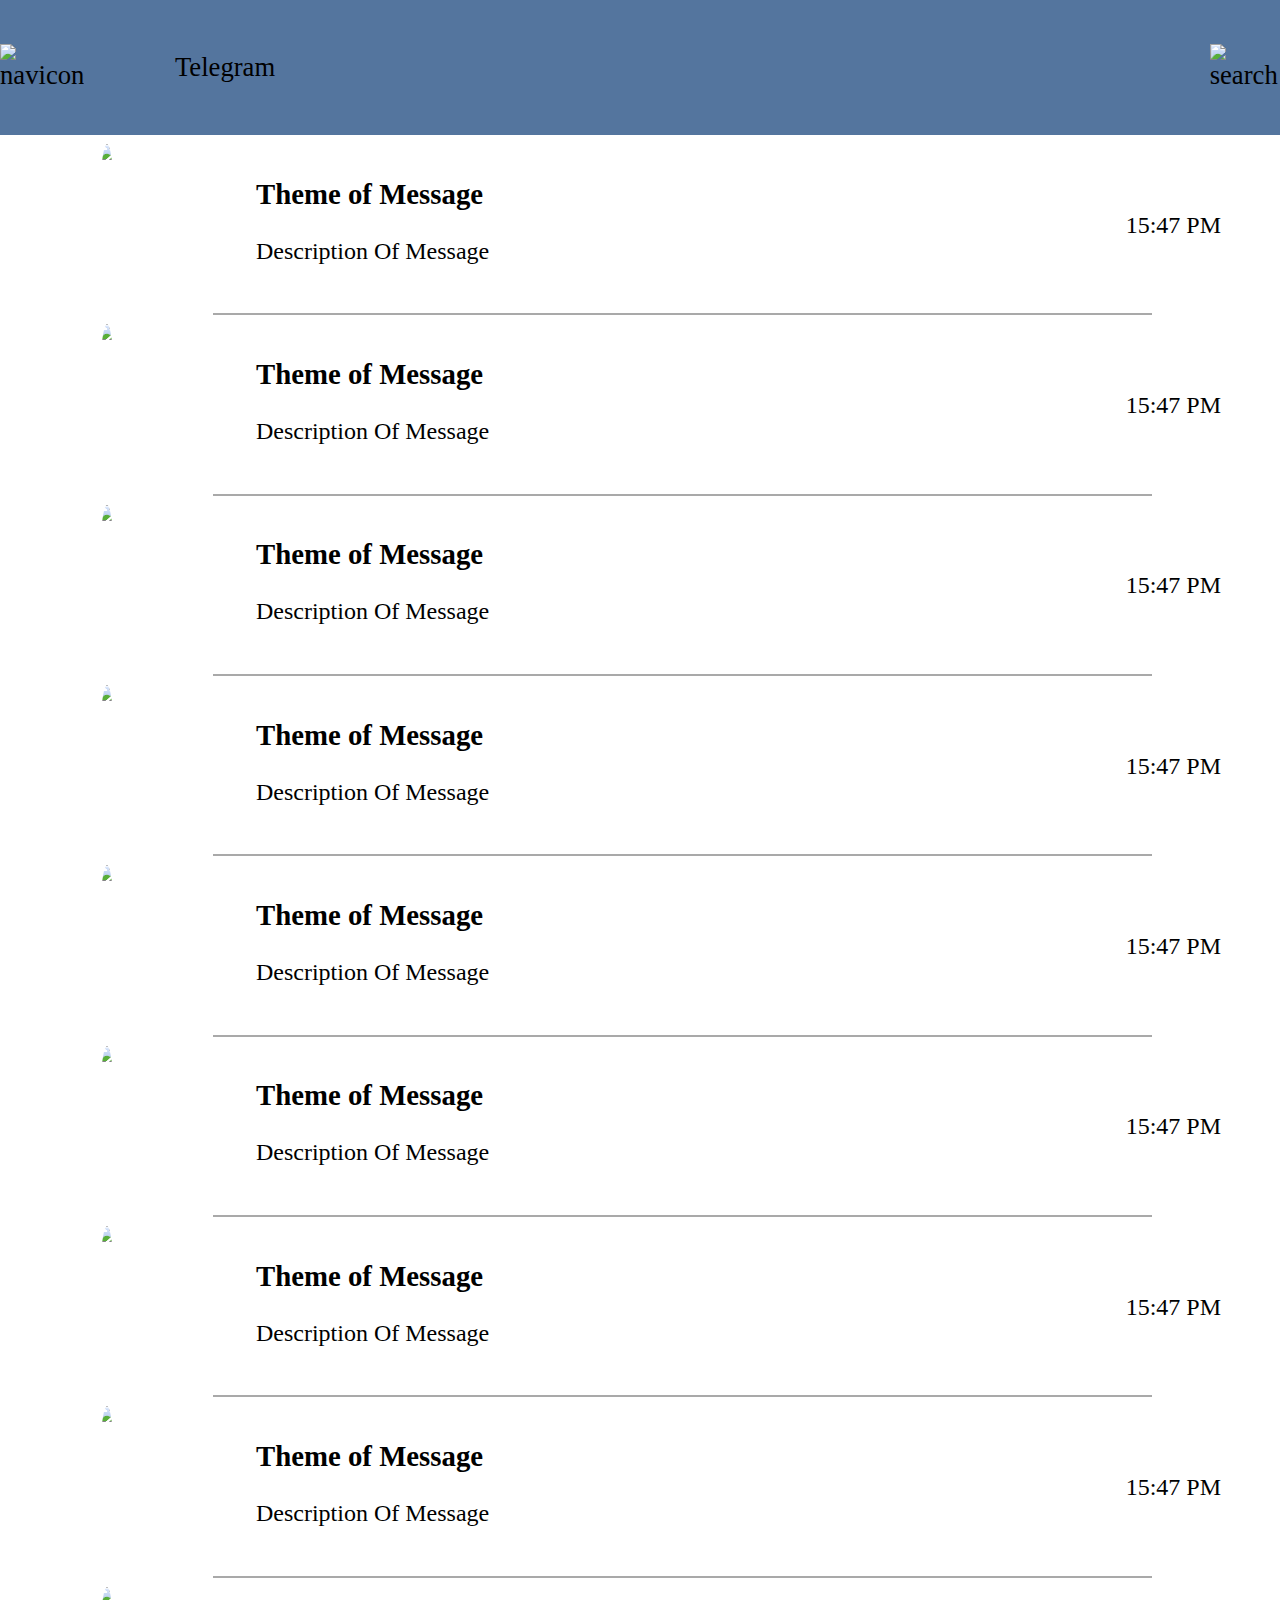
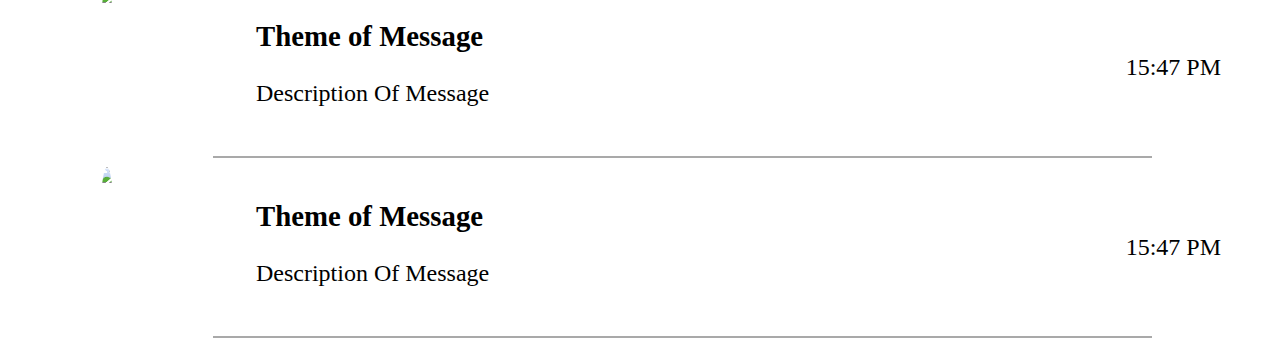
==== task2/html/index.html @ ad5b93f3 "Secnd task, simple telegram view for mobiles" ====
<!DOCTYPE html>
<html lang="en">
<head>
    <meta charset="UTF-8">
    <title>Telegram</title>
    <link rel="stylesheet" href="../css/main.css">
    <script src="../js/main.js"></script>
</head>
<body>
    <header>
        <div class="navicon"><img src="../resources/images/menu-512.png" alt="navicon"></div>
        <div class="title">Telegram</div>
        <div class="search"><img src="../resources/images/search.png" alt="search"></div>
    </header>
    <main class="container" id="mainContainer">
        <!--<div class="row">-->
            <!--<img class="avatar" src="../resources/images/Ava.jpg" alt="">-->
            <!--<div class="itemMsg">-->
                <!--<div class="nameOfMsg">Theme</div>-->
                <!--<div class="descriptionOfMsg">message</div>-->
            <!--</div>-->
            <!--<div class="time">15:47 PM</div>-->
        <!--</div>-->
    </main>
    <footer></footer>
</body>
</html>
---- task2/css/main.css ----
body{
    margin: 0;
    width: 100%;
    min-height: 100vh;
}


/*header block*/
header{
    z-index: 10;
    top: 0;
    left: 0;
    position: fixed;
    height: 15%;
    display: grid;
    align-content: center;
    justify-content: center;
    grid-template-rows: 1fr;
    grid-template-columns: 1fr 4fr 4fr 4fr 4fr 1fr;
    background-color: rgb(84,117,158);
    font-size: 20pt;
}

header > div{
    position: relative;
    align-self: center;
    justify-self: center;
}

.navicon{
    grid-row: 1;
    grid-column: 1;
}

.title{
    grid-row: 1;
    grid-column: 2;
}

.search{
    grid-row: 1;
    grid-column: 6;
}

header > div > img{
    width: 100%;
}


/*main block*/
.container{
    position: absolute;
    top: 15%;
    left: 0;
    width: 100%;
}

.avatar{
    grid-row: 1;
    grid-column: 1;
    border-radius: 50%;
    height: 90%;
    align-self: center;
    justify-self: center;
}

.row{
    font-size: 18pt;
    min-height: 15vh;
    display: grid;
    position: relative;
    grid-template-columns: 1fr 4fr 1fr;
}

.itemMsg{
    grid-row: 1;
    grid-column: 2;
    align-self: center;
    justify-self: left;
    display: grid;
    padding: 5%;
    grid-template-rows: 1fr 1fr;
    grid-gap: 3vh;
    border-bottom: 2px solid darkgrey;
    width: 100%;
}

.nameOfMsg{
    grid-row: 1;
    grid-column: 1;
    font-size: larger;
    font-weight: bold;
}

.descriptionOfMsg{
    grid-row: 2;
    grid-column: 1;
}

.time{
    grid-row: 1;
    grid-column: 3;
    align-self: center;
    justify-self: center;
}
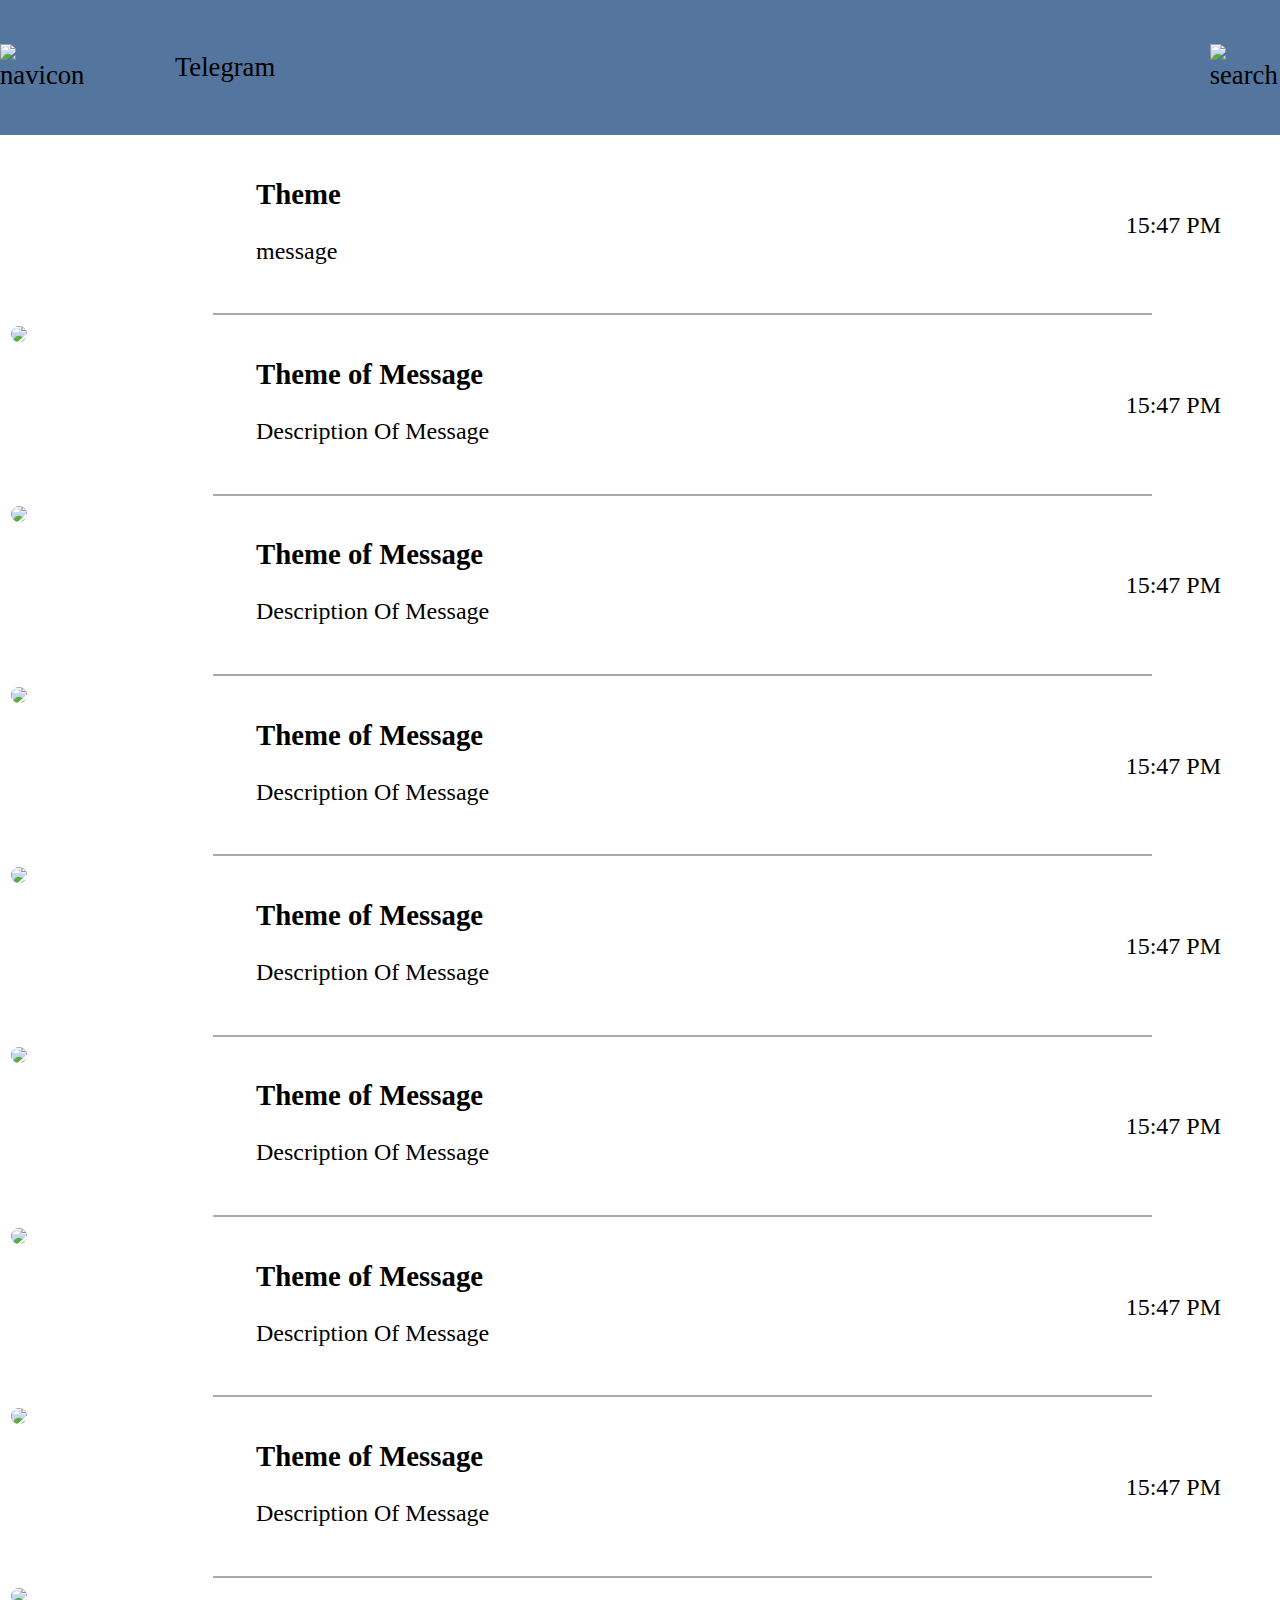
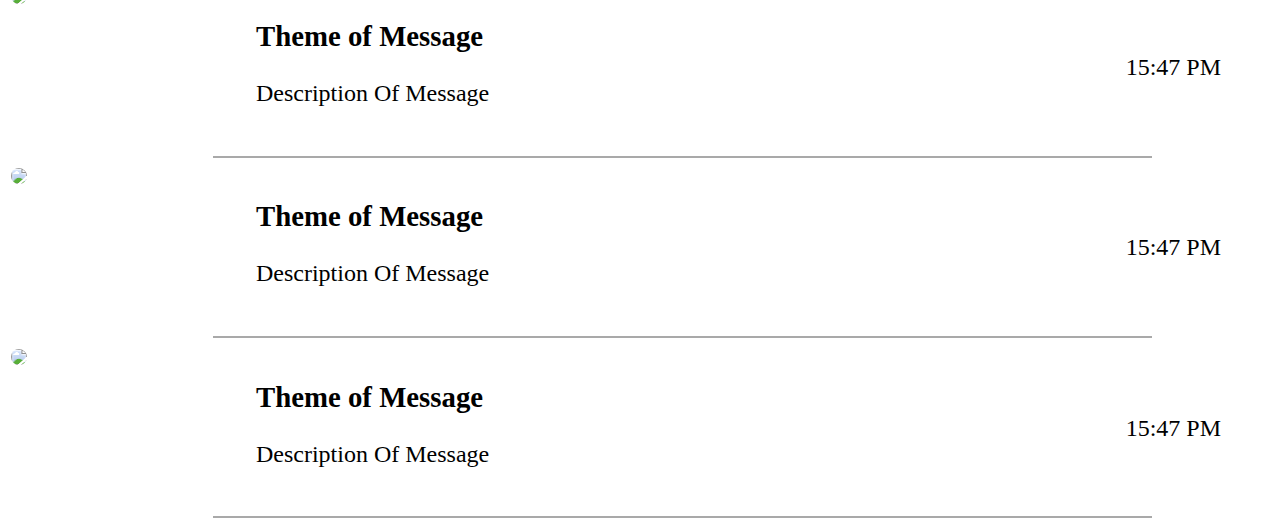
==== commit e3be51e2: "Fix task2: append href to messages" ====
--- a/task2/html/index.html
+++ b/task2/html/index.html
@@ -4,23 +4,46 @@
     <meta charset="UTF-8">
     <title>Telegram</title>
     <link rel="stylesheet" href="../css/main.css">
+    <script src="http://code.jquery.com/jquery-latest.min.js"></script>
+
     <script src="../js/main.js"></script>
+    <script src="../js/menu.js"></script>
+
+
 </head>
 <body>
     <header>
-        <div class="navicon"><img src="../resources/images/menu-512.png" alt="navicon"></div>
+        <div class="navicon">
+            <img src="../resources/images/menu-512.png" alt="navicon">
+
+            <ul class="hideMenu">
+                <li><a href="#">Close</a></li>
+                <li><a href="#">About</a></li>
+                <li><a href="#">Blog</a></li>
+                <li><a href="#">Help</a></li>
+                <li><a href="#">Contact</a></li>
+            </ul>
+        </div>
         <div class="title">Telegram</div>
-        <div class="search"><img src="../resources/images/search.png" alt="search"></div>
+        <div class="search">
+            <img src="../resources/images/search.png" alt="search">
+            <form class="hideSearch" action="">
+                <input type="text" placeholder="Input text">
+                <input type="submit" value="Find">
+            </form>
+        </div>
+
+
     </header>
     <main class="container" id="mainContainer">
-        <!--<div class="row">-->
-            <!--<img class="avatar" src="../resources/images/Ava.jpg" alt="">-->
-            <!--<div class="itemMsg">-->
-                <!--<div class="nameOfMsg">Theme</div>-->
-                <!--<div class="descriptionOfMsg">message</div>-->
-            <!--</div>-->
-            <!--<div class="time">15:47 PM</div>-->
-        <!--</div>-->
+        <div class="row">
+            <a class="msgHref" href=""><img class="avatar" src="../resources/images/Ava.jpg" alt=""></a>
+            <div class="itemMsg">
+                <div class="nameOfMsg"><a class="msgHref" href="">Theme</a></div>
+                <div class="descriptionOfMsg"><a class="msgHref" href="">message</a></div>
+            </div>
+            <div class="time">15:47 PM</div>
+        </div>
     </main>
     <footer></footer>
 </body>
--- a/task2/css/main.css
+++ b/task2/css/main.css
@@ -11,7 +11,7 @@
     top: 0;
     left: 0;
     position: fixed;
-    height: 15%;
+    min-height: 15%;
     display: grid;
     align-content: center;
     justify-content: center;
@@ -30,6 +30,60 @@
 .navicon{
     grid-row: 1;
     grid-column: 1;
+    position: relative;
+}
+
+.hideMenu, .hideSearch{
+    display: none;
+    list-style-type: none;
+    padding: 0;
+}
+
+
+.hideMenu > li > a{
+    text-decoration: none;
+    color: black;
+}
+
+.activeMenu{
+    margin: 0;
+    padding: 0 2vw;
+    display: block;
+    position: absolute;
+    left: 0;
+    top: 0;
+    background-color: white;
+    z-index: 5;
+    max-width: 15vw;
+    border-radius: 1vh;
+}
+
+.activeSearch{
+    margin: 0;
+    padding: 0 2vw;
+    display: block;
+    position: absolute;
+    right: 0;
+    top: 0;
+    background-color: white;
+    z-index: 5;
+    max-width: 25vw;
+    border-radius: 1vh;
+    height: 100%;
+}
+
+input[type=text]{
+    font-size: 14pt;
+    border-radius: 1vh;
+}
+
+input[type=submit]{
+    background-color: darkslategray;
+    font-size: 14pt;
+    border: none;
+    color: white;
+    width: 50%;
+    border-radius: 1vh;
 }
 
 .title{
@@ -40,6 +94,12 @@
 .search{
     grid-row: 1;
     grid-column: 6;
+    position: relative;
+
+}
+
+header > div{
+    position: relative;
 }
 
 header > div > img{
@@ -59,7 +119,8 @@
     grid-row: 1;
     grid-column: 1;
     border-radius: 50%;
-    height: 90%;
+    width: 90%;
+    margin: 5%;
     align-self: center;
     justify-self: center;
 }
@@ -71,6 +132,7 @@
     position: relative;
     grid-template-columns: 1fr 4fr 1fr;
 }
+
 
 .itemMsg{
     grid-row: 1;
@@ -102,4 +164,14 @@
     grid-column: 3;
     align-self: center;
     justify-self: center;
+}
+
+.msgHref{
+    text-decoration: none;
+    color: black;
+    cursor: pointer!important;
+}
+
+.msgHref:hover{
+    text-decoration: underline;
 }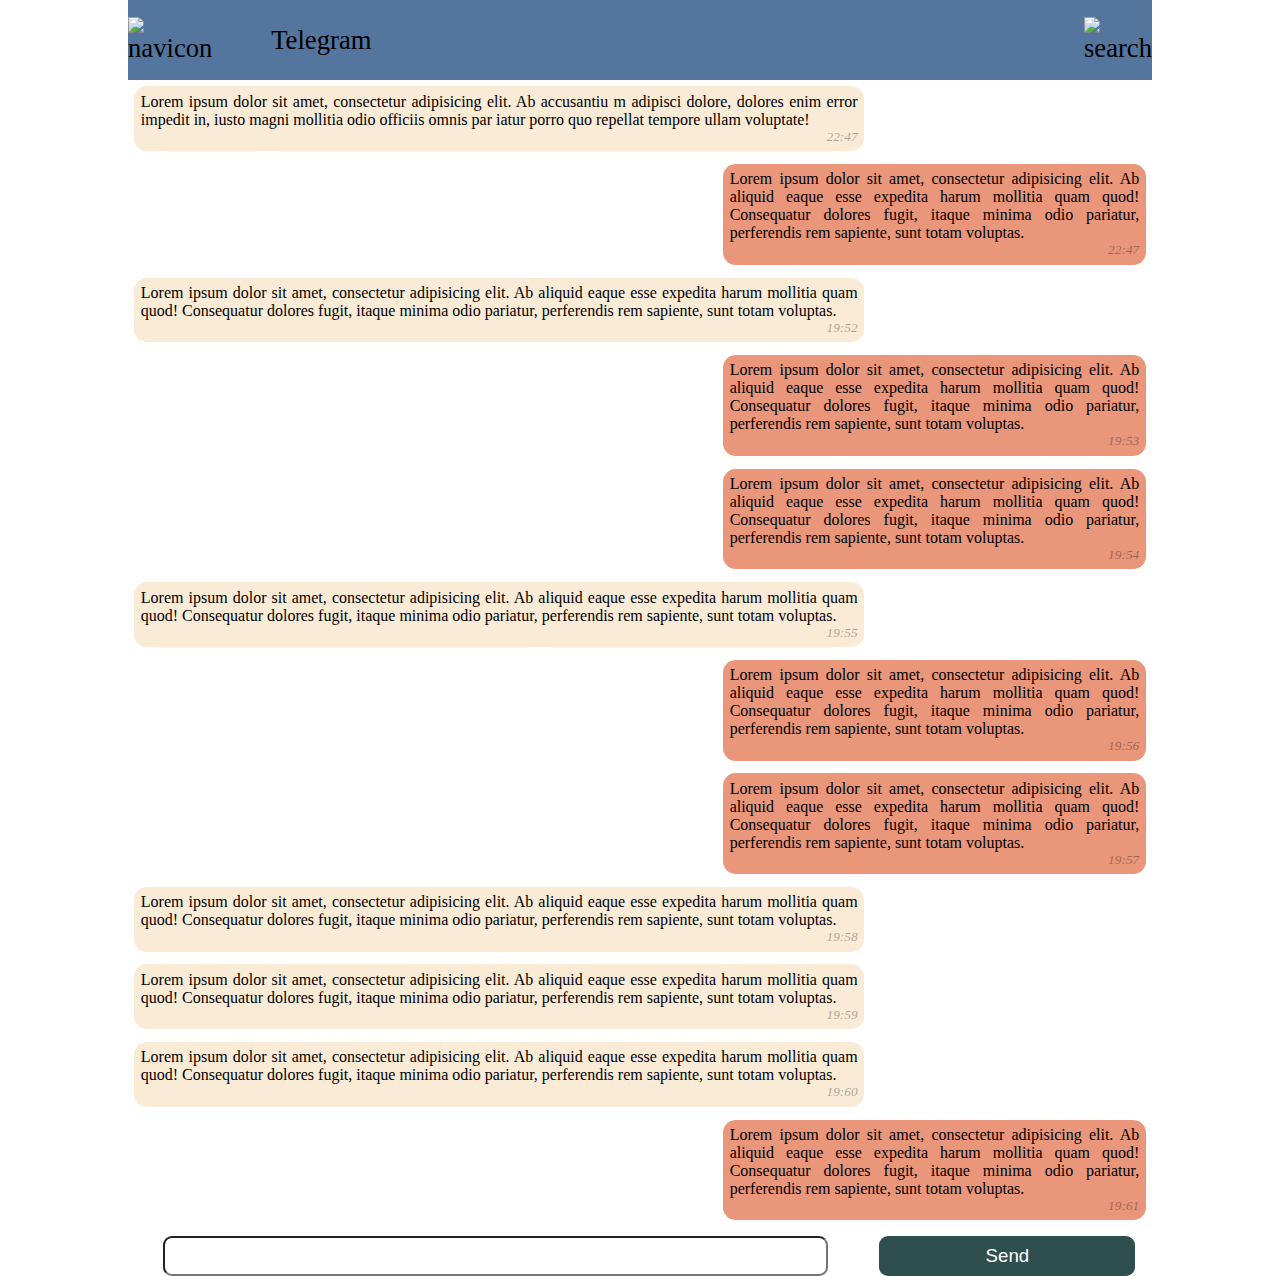
==== commit 6dd2b2db: "Fix task2: append messages generation" ====
--- a/task2/html/index.html
+++ b/task2/html/index.html
@@ -6,15 +6,15 @@
     <link rel="stylesheet" href="../css/main.css">
     <script src="http://code.jquery.com/jquery-latest.min.js"></script>
 
-    <script src="../js/main.js"></script>
+    <!--<script src="../js/main.js"></script>-->
     <script src="../js/menu.js"></script>
+    <script src="../js/createMessages.js"></script>
 
 
 </head>
 <body>
     <header>
         <div class="navicon">
-            <img src="../resources/images/menu-512.png" alt="navicon">
 
             <ul class="hideMenu">
                 <li><a href="#">Close</a></li>
@@ -23,6 +23,9 @@
                 <li><a href="#">Help</a></li>
                 <li><a href="#">Contact</a></li>
             </ul>
+
+            <img src="../resources/images/menu-512.png" alt="navicon">
+
         </div>
         <div class="title">Telegram</div>
         <div class="search">
@@ -36,14 +39,44 @@
 
     </header>
     <main class="container" id="mainContainer">
-        <div class="row">
-            <a class="msgHref" href=""><img class="avatar" src="../resources/images/Ava.jpg" alt=""></a>
-            <div class="itemMsg">
-                <div class="nameOfMsg"><a class="msgHref" href="">Theme</a></div>
-                <div class="descriptionOfMsg"><a class="msgHref" href="">message</a></div>
+        <!--<div class="row">-->
+            <!--<a class="msgHref" href=""><img class="avatar" src="../resources/images/Ava.jpg" alt=""></a>-->
+            <!--<div class="itemMsg">-->
+                <!--<div class="nameOfMsg"><a class="msgHref" href="">Theme</a></div>-->
+                <!--<div class="descriptionOfMsg"><a class="msgHref" href="">message</a></div>-->
+            <!--</div>-->
+            <!--<div class="time">15:47 PM</div>-->
+        <!--</div>-->
+
+        <div class="message">
+            <div class="leftMessage">
+                <p>
+                    Lorem ipsum dolor sit amet, consectetur adipisicing elit. Ab accusantiu
+                    m adipisci dolore, dolores enim error impedit in, iusto magni mollitia odio officiis omnis par
+                    iatur porro quo repellat tempore ullam voluptate!
+                </p>
+                <p class="messageTime">22:47</p>
             </div>
-            <div class="time">15:47 PM</div>
         </div>
+        <div class="message">
+            <div class="rightMessage">
+                <p>
+                    Lorem ipsum dolor sit amet, consectetur adipisicing elit.
+                    Ab aliquid eaque esse expedita harum mollitia quam quod! Consequatur dolores fugit,
+                    itaque minima odio pariatur, perferendis rem sapiente, sunt totam voluptas.
+                </p>
+                <p class="messageTime">22:47</p>
+            </div>
+        </div>
+
+        <div id="inputForm" class="message">
+            <form class="inputForm" action="">
+                <!--<label for="inputField"></label>-->
+                <input id="inputField" type="text">
+                <input id="sendBtn" type="submit" value="Send">
+            </form>
+        </div>
+
     </main>
     <footer></footer>
 </body>
--- a/task2/css/main.css
+++ b/task2/css/main.css
@@ -1,5 +1,4 @@
 body{
-    margin: 0;
     width: 100%;
     min-height: 100vh;
 }
@@ -7,11 +6,12 @@
 
 /*header block*/
 header{
+    margin: 0 10vw!important;
     z-index: 10;
     top: 0;
     left: 0;
     position: fixed;
-    min-height: 15%;
+    height: 80px;
     display: grid;
     align-content: center;
     justify-content: center;
@@ -109,18 +109,19 @@
 
 /*main block*/
 .container{
-    position: absolute;
-    top: 15%;
+    margin: 0 10vw!important;
+    position: absolute;
+    top: 80px;
     left: 0;
-    width: 100%;
+    width: auto;
 }
 
 .avatar{
     grid-row: 1;
     grid-column: 1;
     border-radius: 50%;
-    width: 90%;
-    margin: 5%;
+    width: 70%;
+    padding: 15%;
     align-self: center;
     justify-self: center;
 }
@@ -174,4 +175,78 @@
 
 .msgHref:hover{
     text-decoration: underline;
+}
+
+.message{
+    /*display: none;*/
+    display: flex;
+    width: 100%;
+    flex-direction: column;
+    text-align: justify;
+}
+
+.message:hover{
+    cursor: pointer;
+}
+
+.leftMessage, .rightMessage{
+    border-radius: 1vw;
+    padding: 0.5vw;
+    margin: 0.5vw;
+}
+
+
+.leftMessage{
+    background-color: antiquewhite;
+    width: 70%;
+    justify-self: flex-start;
+    align-self: flex-start;
+}
+
+.rightMessage{
+    background-color: darksalmon;
+    width: 40%;
+    justify-self: flex-end;
+    align-self: flex-end;
+}
+
+p{
+    margin: 0;
+}
+
+.messageTime{
+    text-align: end;
+    font-size: smaller;
+    font-style: italic;
+    opacity: 0.3;
+}
+
+.messageTime:hover{
+    opacity: 1;
+}
+
+.inputForm{
+    width: 100%;
+    display: flex;
+    flex-direction: row;
+    justify-content: space-around;
+    position: absolute;
+    top: 100%;
+    margin: 1vh;
+}
+
+#inputField, #sendBtn{
+    box-sizing: border-box;
+    height: 40px;
+    justify-self: center;
+}
+
+#inputField{
+    align-self: flex-start;
+    width: 65%;
+}
+
+#sendBtn{
+    align-self: flex-end;
+    width: 25%;
 }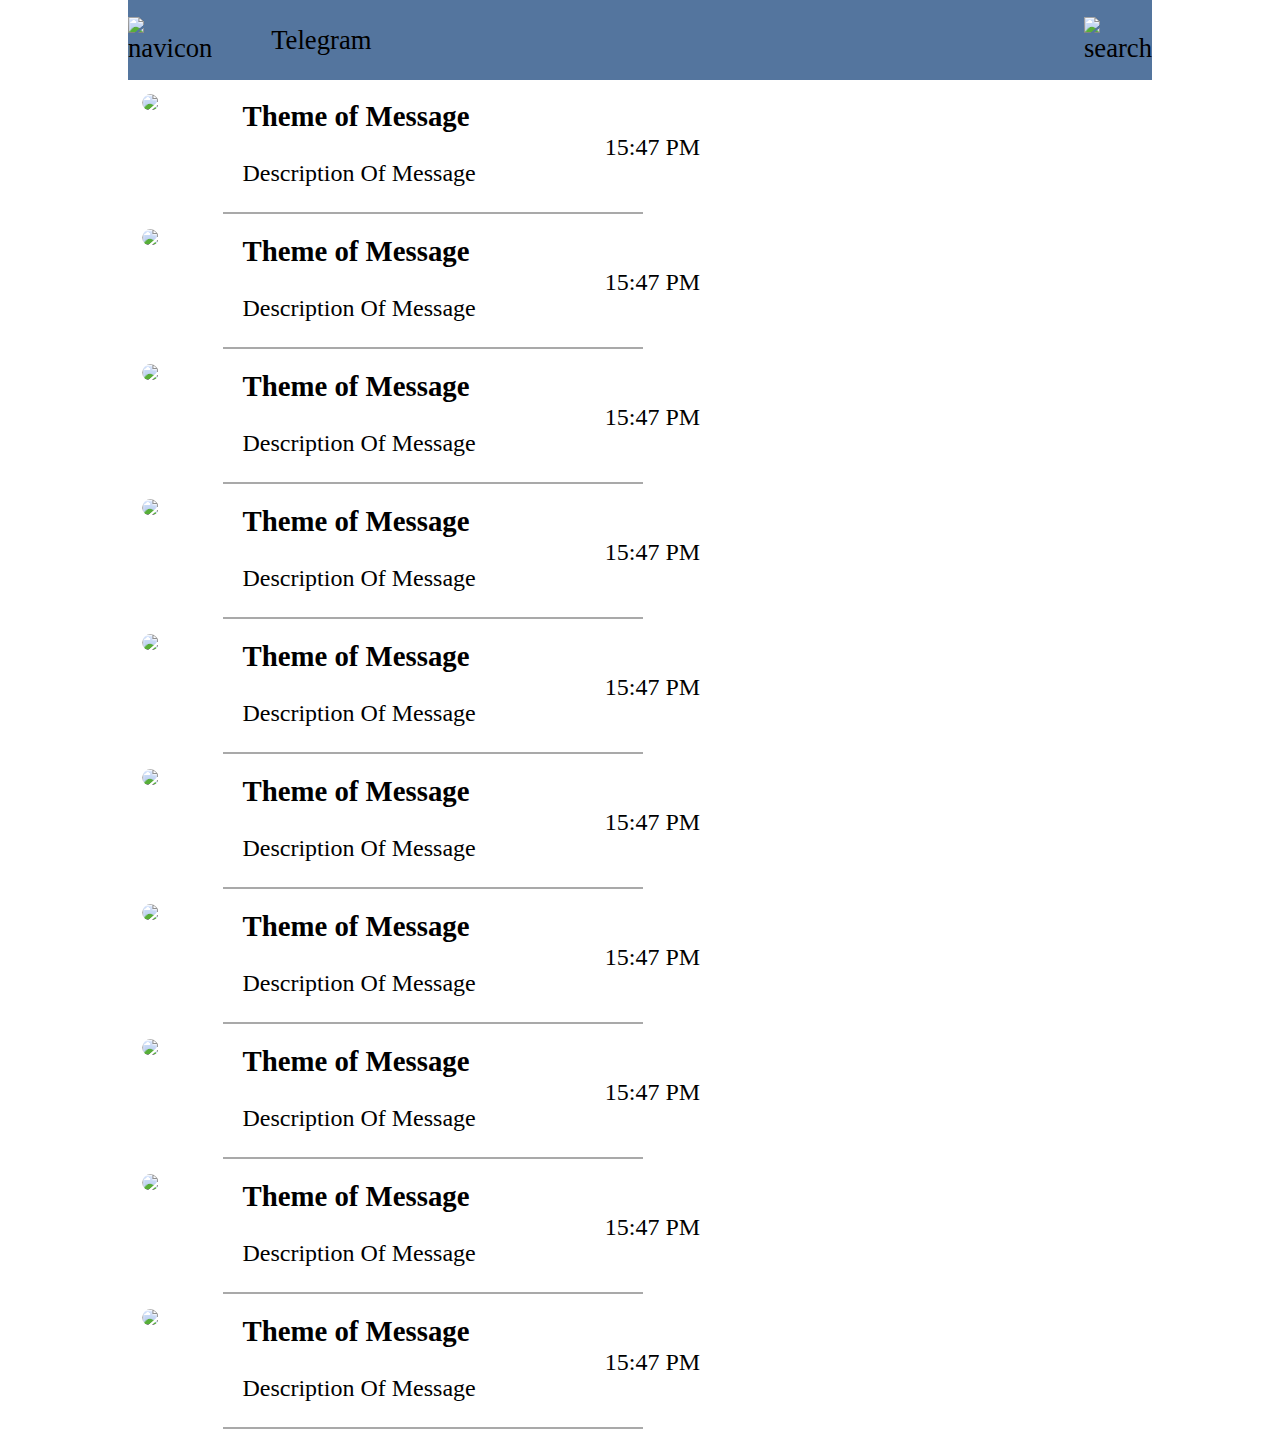
==== commit 10ade7d1: "Fix task2: bind messages and themes" ====
--- a/task2/html/index.html
+++ b/task2/html/index.html
@@ -6,9 +6,10 @@
     <link rel="stylesheet" href="../css/main.css">
     <script src="http://code.jquery.com/jquery-latest.min.js"></script>
 
-    <!--<script src="../js/main.js"></script>-->
+    <script src="../js/createMessages.js"></script>
+    <script src="../js/main.js"></script>
     <script src="../js/menu.js"></script>
-    <script src="../js/createMessages.js"></script>
+
 
 
 </head>
@@ -24,12 +25,12 @@
                 <li><a href="#">Contact</a></li>
             </ul>
 
-            <img src="../resources/images/menu-512.png" alt="navicon">
+            <img id="navicon" src="../resources/images/menu-512.png" alt="navicon">
 
         </div>
         <div class="title">Telegram</div>
         <div class="search">
-            <img src="../resources/images/search.png" alt="search">
+            <img id="search" src="../resources/images/search.png" alt="search">
             <form class="hideSearch" action="">
                 <input type="text" placeholder="Input text">
                 <input type="submit" value="Find">
@@ -39,6 +40,9 @@
 
     </header>
     <main class="container" id="mainContainer">
+        <div id="themes">
+
+        </div>
         <!--<div class="row">-->
             <!--<a class="msgHref" href=""><img class="avatar" src="../resources/images/Ava.jpg" alt=""></a>-->
             <!--<div class="itemMsg">-->
@@ -48,36 +52,39 @@
             <!--<div class="time">15:47 PM</div>-->
         <!--</div>-->
 
-        <div class="message">
-            <div class="leftMessage">
-                <p>
-                    Lorem ipsum dolor sit amet, consectetur adipisicing elit. Ab accusantiu
-                    m adipisci dolore, dolores enim error impedit in, iusto magni mollitia odio officiis omnis par
-                    iatur porro quo repellat tempore ullam voluptate!
-                </p>
-                <p class="messageTime">22:47</p>
-            </div>
-        </div>
-        <div class="message">
-            <div class="rightMessage">
-                <p>
-                    Lorem ipsum dolor sit amet, consectetur adipisicing elit.
-                    Ab aliquid eaque esse expedita harum mollitia quam quod! Consequatur dolores fugit,
-                    itaque minima odio pariatur, perferendis rem sapiente, sunt totam voluptas.
-                </p>
-                <p class="messageTime">22:47</p>
+        <!--<div class="message">-->
+            <!--<div class="leftMessage">-->
+                <!--<p>-->
+                    <!--Lorem ipsum dolor sit amet, consectetur adipisicing elit. Ab accusantiu-->
+                    <!--m adipisci dolore, dolores enim error impedit in, iusto magni mollitia odio officiis omnis par-->
+                    <!--iatur porro quo repellat tempore ullam voluptate!-->
+                <!--</p>-->
+                <!--<p class="messageTime">22:47</p>-->
+            <!--</div>-->
+        <!--</div>-->
+        <!--<div class="message">-->
+            <!--<div class="rightMessage">-->
+                <!--<p>-->
+                    <!--Lorem ipsum dolor sit amet, consectetur adipisicing elit.-->
+                    <!--Ab aliquid eaque esse expedita harum mollitia quam quod! Consequatur dolores fugit,-->
+                    <!--itaque minima odio pariatur, perferendis rem sapiente, sunt totam voluptas.-->
+                <!--</p>-->
+                <!--<p class="messageTime">22:47</p>-->
+            <!--</div>-->
+        <!--</div>-->
+
+        <div id="messages">
+            <div id="inputForm" class="message">
+                <form class="inputForm" action="">
+                    <!--<label for="inputField"></label>-->
+                    <input id="inputField" type="text">
+                    <input id="sendBtn" type="submit" value="Send">
+                </form>
             </div>
         </div>
 
-        <div id="inputForm" class="message">
-            <form class="inputForm" action="">
-                <!--<label for="inputField"></label>-->
-                <input id="inputField" type="text">
-                <input id="sendBtn" type="submit" value="Send">
-            </form>
-        </div>
+    </main>
 
-    </main>
     <footer></footer>
 </body>
 </html>--- a/task2/css/main.css
+++ b/task2/css/main.css
@@ -45,16 +45,21 @@
     color: black;
 }
 
+.hideMenu > li:hover{
+    background-color: yellow;
+}
+
 .activeMenu{
     margin: 0;
-    padding: 0 2vw;
+    padding: 0;
     display: block;
-    position: absolute;
+    position: fixed;
+    margin-left: 10vw;
     left: 0;
     top: 0;
     background-color: white;
     z-index: 5;
-    max-width: 15vw;
+    width: 25vw;
     border-radius: 1vh;
 }
 
@@ -134,6 +139,10 @@
     grid-template-columns: 1fr 4fr 1fr;
 }
 
+.row:hover{
+    cursor: pointer;
+}
+
 
 .itemMsg{
     grid-row: 1;
@@ -249,4 +258,8 @@
 #sendBtn{
     align-self: flex-end;
     width: 25%;
+}
+
+#messages{
+    display: none;
 }